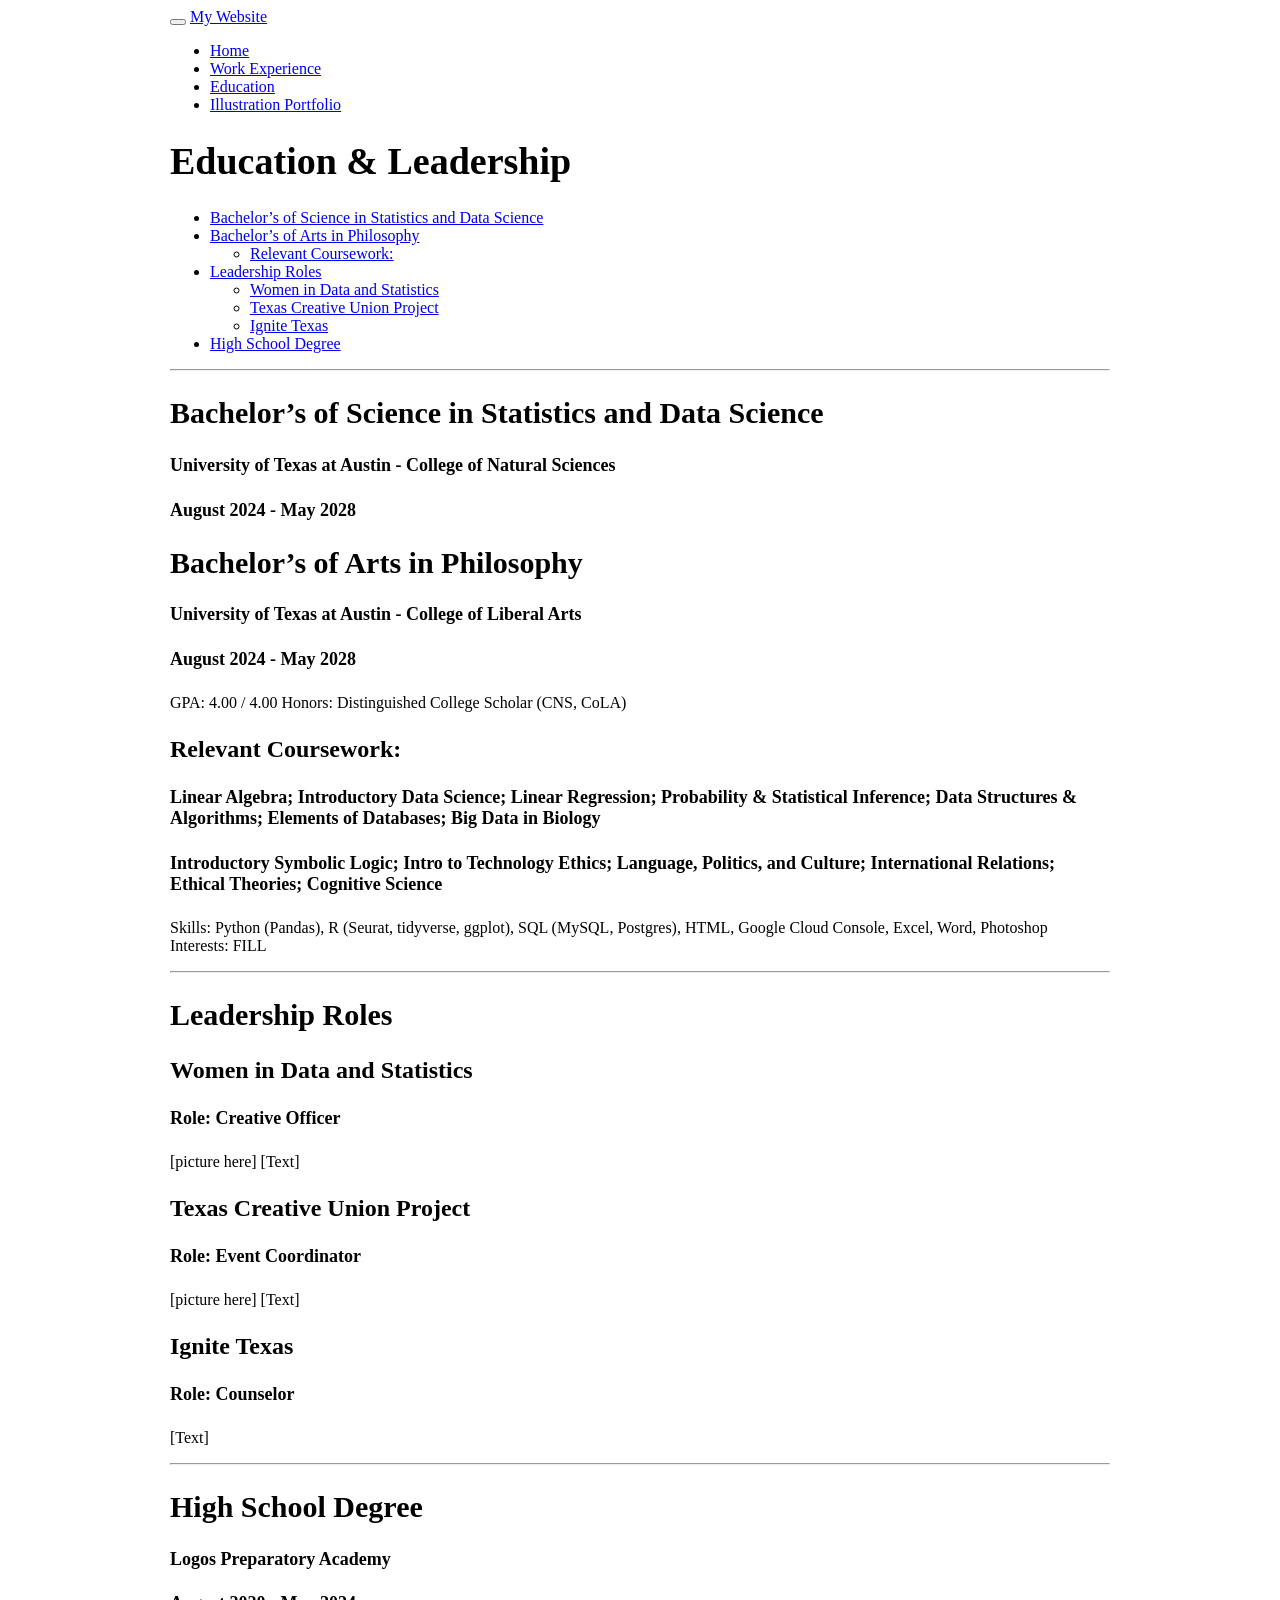
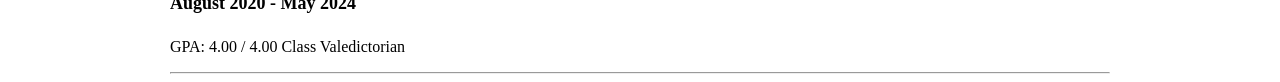
==== Education---Leadership.html @ f7913778 "Add files via upload" ====
<!DOCTYPE html>

<html>

<head>

<meta charset="utf-8" />
<meta name="generator" content="pandoc" />
<meta http-equiv="X-UA-Compatible" content="IE=EDGE" />




<title>Education &amp; Leadership</title>

<script src="site_libs/header-attrs-2.28/header-attrs.js"></script>
<script src="site_libs/jquery-3.6.0/jquery-3.6.0.min.js"></script>
<meta name="viewport" content="width=device-width, initial-scale=1" />
<link href="site_libs/bootstrap-3.3.5/css/flatly.min.css" rel="stylesheet" />
<script src="site_libs/bootstrap-3.3.5/js/bootstrap.min.js"></script>
<script src="site_libs/bootstrap-3.3.5/shim/html5shiv.min.js"></script>
<script src="site_libs/bootstrap-3.3.5/shim/respond.min.js"></script>
<style>h1 {font-size: 34px;}
       h1.title {font-size: 38px;}
       h2 {font-size: 30px;}
       h3 {font-size: 24px;}
       h4 {font-size: 18px;}
       h5 {font-size: 16px;}
       h6 {font-size: 12px;}
       code {color: inherit; background-color: rgba(0, 0, 0, 0.04);}
       pre:not([class]) { background-color: white }</style>
<script src="site_libs/navigation-1.1/tabsets.js"></script>
<link href="site_libs/highlightjs-9.12.0/default.css" rel="stylesheet" />
<script src="site_libs/highlightjs-9.12.0/highlight.js"></script>

<style type="text/css">
  code{white-space: pre-wrap;}
  span.smallcaps{font-variant: small-caps;}
  span.underline{text-decoration: underline;}
  div.column{display: inline-block; vertical-align: top; width: 50%;}
  div.hanging-indent{margin-left: 1.5em; text-indent: -1.5em;}
  ul.task-list{list-style: none;}
    </style>

<style type="text/css">code{white-space: pre;}</style>
<script type="text/javascript">
if (window.hljs) {
  hljs.configure({languages: []});
  hljs.initHighlightingOnLoad();
  if (document.readyState && document.readyState === "complete") {
    window.setTimeout(function() { hljs.initHighlighting(); }, 0);
  }
}
</script>









<style type = "text/css">
.main-container {
  max-width: 940px;
  margin-left: auto;
  margin-right: auto;
}
img {
  max-width:100%;
}
.tabbed-pane {
  padding-top: 12px;
}
.html-widget {
  margin-bottom: 20px;
}
button.code-folding-btn:focus {
  outline: none;
}
summary {
  display: list-item;
}
details > summary > p:only-child {
  display: inline;
}
pre code {
  padding: 0;
}
</style>


<style type="text/css">
.dropdown-submenu {
  position: relative;
}
.dropdown-submenu>.dropdown-menu {
  top: 0;
  left: 100%;
  margin-top: -6px;
  margin-left: -1px;
  border-radius: 0 6px 6px 6px;
}
.dropdown-submenu:hover>.dropdown-menu {
  display: block;
}
.dropdown-submenu>a:after {
  display: block;
  content: " ";
  float: right;
  width: 0;
  height: 0;
  border-color: transparent;
  border-style: solid;
  border-width: 5px 0 5px 5px;
  border-left-color: #cccccc;
  margin-top: 5px;
  margin-right: -10px;
}
.dropdown-submenu:hover>a:after {
  border-left-color: #adb5bd;
}
.dropdown-submenu.pull-left {
  float: none;
}
.dropdown-submenu.pull-left>.dropdown-menu {
  left: -100%;
  margin-left: 10px;
  border-radius: 6px 0 6px 6px;
}
</style>

<script type="text/javascript">
// manage active state of menu based on current page
$(document).ready(function () {
  // active menu anchor
  href = window.location.pathname
  href = href.substr(href.lastIndexOf('/') + 1)
  if (href === "")
    href = "index.html";
  var menuAnchor = $('a[href="' + href + '"]');

  // mark the anchor link active (and if it's in a dropdown, also mark that active)
  var dropdown = menuAnchor.closest('li.dropdown');
  if (window.bootstrap) { // Bootstrap 4+
    menuAnchor.addClass('active');
    dropdown.find('> .dropdown-toggle').addClass('active');
  } else { // Bootstrap 3
    menuAnchor.parent().addClass('active');
    dropdown.addClass('active');
  }

  // Navbar adjustments
  var navHeight = $(".navbar").first().height() + 15;
  var style = document.createElement('style');
  var pt = "padding-top: " + navHeight + "px; ";
  var mt = "margin-top: -" + navHeight + "px; ";
  var css = "";
  // offset scroll position for anchor links (for fixed navbar)
  for (var i = 1; i <= 6; i++) {
    css += ".section h" + i + "{ " + pt + mt + "}\n";
  }
  style.innerHTML = "body {" + pt + "padding-bottom: 40px; }\n" + css;
  document.head.appendChild(style);
});
</script>

<!-- tabsets -->

<style type="text/css">
.tabset-dropdown > .nav-tabs {
  display: inline-table;
  max-height: 500px;
  min-height: 44px;
  overflow-y: auto;
  border: 1px solid #ddd;
  border-radius: 4px;
}

.tabset-dropdown > .nav-tabs > li.active:before, .tabset-dropdown > .nav-tabs.nav-tabs-open:before {
  content: "\e259";
  font-family: 'Glyphicons Halflings';
  display: inline-block;
  padding: 10px;
  border-right: 1px solid #ddd;
}

.tabset-dropdown > .nav-tabs.nav-tabs-open > li.active:before {
  content: "\e258";
  font-family: 'Glyphicons Halflings';
  border: none;
}

.tabset-dropdown > .nav-tabs > li.active {
  display: block;
}

.tabset-dropdown > .nav-tabs > li > a,
.tabset-dropdown > .nav-tabs > li > a:focus,
.tabset-dropdown > .nav-tabs > li > a:hover {
  border: none;
  display: inline-block;
  border-radius: 4px;
  background-color: transparent;
}

.tabset-dropdown > .nav-tabs.nav-tabs-open > li {
  display: block;
  float: none;
}

.tabset-dropdown > .nav-tabs > li {
  display: none;
}
</style>

<!-- code folding -->




</head>

<body>


<div class="container-fluid main-container">




<div class="navbar navbar-default  navbar-fixed-top" role="navigation">
  <div class="container">
    <div class="navbar-header">
      <button type="button" class="navbar-toggle collapsed" data-toggle="collapse" data-bs-toggle="collapse" data-target="#navbar" data-bs-target="#navbar">
        <span class="icon-bar"></span>
        <span class="icon-bar"></span>
        <span class="icon-bar"></span>
      </button>
      <a class="navbar-brand" href="index.html">My Website</a>
    </div>
    <div id="navbar" class="navbar-collapse collapse">
      <ul class="nav navbar-nav">
        
      </ul>
      <ul class="nav navbar-nav navbar-right">
        <li>
  <a href="index.html">Home</a>
</li>
<li>
  <a href="Work-Experience.html">Work Experience</a>
</li>
<li>
  <a href="Education.html">Education</a>
</li>
<li>
  <a href="Portfolio.html">Illustration Portfolio</a>
</li>
      </ul>
    </div><!--/.nav-collapse -->
  </div><!--/.container -->
</div><!--/.navbar -->

<div id="header">



<h1 class="title toc-ignore">Education &amp; Leadership</h1>

</div>

<div id="TOC">
<ul>
<li><a href="#bachelors-of-science-in-statistics-and-data-science"
id="toc-bachelors-of-science-in-statistics-and-data-science">Bachelor’s
of Science in Statistics and Data Science</a></li>
<li><a href="#bachelors-of-arts-in-philosophy"
id="toc-bachelors-of-arts-in-philosophy">Bachelor’s of Arts in
Philosophy</a>
<ul>
<li><a href="#relevant-coursework" id="toc-relevant-coursework">Relevant
Coursework:</a></li>
</ul></li>
<li><a href="#leadership-roles" id="toc-leadership-roles">Leadership
Roles</a>
<ul>
<li><a href="#women-in-data-and-statistics"
id="toc-women-in-data-and-statistics">Women in Data and
Statistics</a></li>
<li><a href="#texas-creative-union-project"
id="toc-texas-creative-union-project">Texas Creative Union
Project</a></li>
<li><a href="#ignite-texas" id="toc-ignite-texas">Ignite Texas</a></li>
</ul></li>
<li><a href="#high-school-degree" id="toc-high-school-degree">High
School Degree</a></li>
</ul>
</div>

<hr />
<div id="bachelors-of-science-in-statistics-and-data-science"
class="section level2">
<h2>Bachelor’s of Science in Statistics and Data Science</h2>
<div id="university-of-texas-at-austin---college-of-natural-sciences"
class="section level4">
<h4>University of Texas at Austin - College of Natural Sciences</h4>
</div>
<div id="august-2024---may-2028" class="section level4">
<h4>August 2024 - May 2028</h4>
</div>
</div>
<div id="bachelors-of-arts-in-philosophy" class="section level2">
<h2>Bachelor’s of Arts in Philosophy</h2>
<div id="university-of-texas-at-austin---college-of-liberal-arts"
class="section level4">
<h4>University of Texas at Austin - College of Liberal Arts</h4>
</div>
<div id="august-2024---may-2028-1" class="section level4">
<h4>August 2024 - May 2028</h4>
<p>GPA: 4.00 / 4.00 Honors: Distinguished College Scholar (CNS,
CoLA)</p>
</div>
<div id="relevant-coursework" class="section level3">
<h3>Relevant Coursework:</h3>
<div
id="linear-algebra-introductory-data-science-linear-regression-probability-statistical-inference-data-structures-algorithms-elements-of-databases-big-data-in-biology"
class="section level4">
<h4>Linear Algebra; Introductory Data Science; Linear Regression;
Probability &amp; Statistical Inference; Data Structures &amp;
Algorithms; Elements of Databases; Big Data in Biology</h4>
</div>
<div
id="introductory-symbolic-logic-intro-to-technology-ethics-language-politics-and-culture-international-relations-ethical-theories-cognitive-science"
class="section level4">
<h4>Introductory Symbolic Logic; Intro to Technology Ethics; Language,
Politics, and Culture; International Relations; Ethical Theories;
Cognitive Science</h4>
<p>Skills: Python (Pandas), R (Seurat, tidyverse, ggplot), SQL (MySQL,
Postgres), HTML, Google Cloud Console, Excel, Word, Photoshop Interests:
FILL</p>
<hr />
</div>
</div>
</div>
<div id="leadership-roles" class="section level2">
<h2>Leadership Roles</h2>
<div id="women-in-data-and-statistics" class="section level3">
<h3>Women in Data and Statistics</h3>
<div id="role-creative-officer" class="section level4">
<h4>Role: Creative Officer</h4>
<p>[picture here] [Text]</p>
</div>
</div>
<div id="texas-creative-union-project" class="section level3">
<h3>Texas Creative Union Project</h3>
<div id="role-event-coordinator" class="section level4">
<h4>Role: Event Coordinator</h4>
<p>[picture here] [Text]</p>
</div>
</div>
<div id="ignite-texas" class="section level3">
<h3>Ignite Texas</h3>
<div id="role-counselor" class="section level4">
<h4>Role: Counselor</h4>
<p>[Text]</p>
<hr />
</div>
</div>
</div>
<div id="high-school-degree" class="section level2">
<h2>High School Degree</h2>
<div id="logos-preparatory-academy" class="section level4">
<h4>Logos Preparatory Academy</h4>
</div>
<div id="august-2020---may-2024" class="section level4">
<h4>August 2020 - May 2024</h4>
<p>GPA: 4.00 / 4.00 Class Valedictorian</p>
<hr />
</div>
</div>




</div>

<script>

// add bootstrap table styles to pandoc tables
function bootstrapStylePandocTables() {
  $('tr.odd').parent('tbody').parent('table').addClass('table table-condensed');
}
$(document).ready(function () {
  bootstrapStylePandocTables();
});


</script>

<!-- tabsets -->

<script>
$(document).ready(function () {
  window.buildTabsets("TOC");
});

$(document).ready(function () {
  $('.tabset-dropdown > .nav-tabs > li').click(function () {
    $(this).parent().toggleClass('nav-tabs-open');
  });
});
</script>

<!-- code folding -->


<!-- dynamically load mathjax for compatibility with self-contained -->
<script>
  (function () {
    var script = document.createElement("script");
    script.type = "text/javascript";
    script.src  = "https://mathjax.rstudio.com/latest/MathJax.js?config=TeX-AMS-MML_HTMLorMML";
    document.getElementsByTagName("head")[0].appendChild(script);
  })();
</script>

</body>
</html>
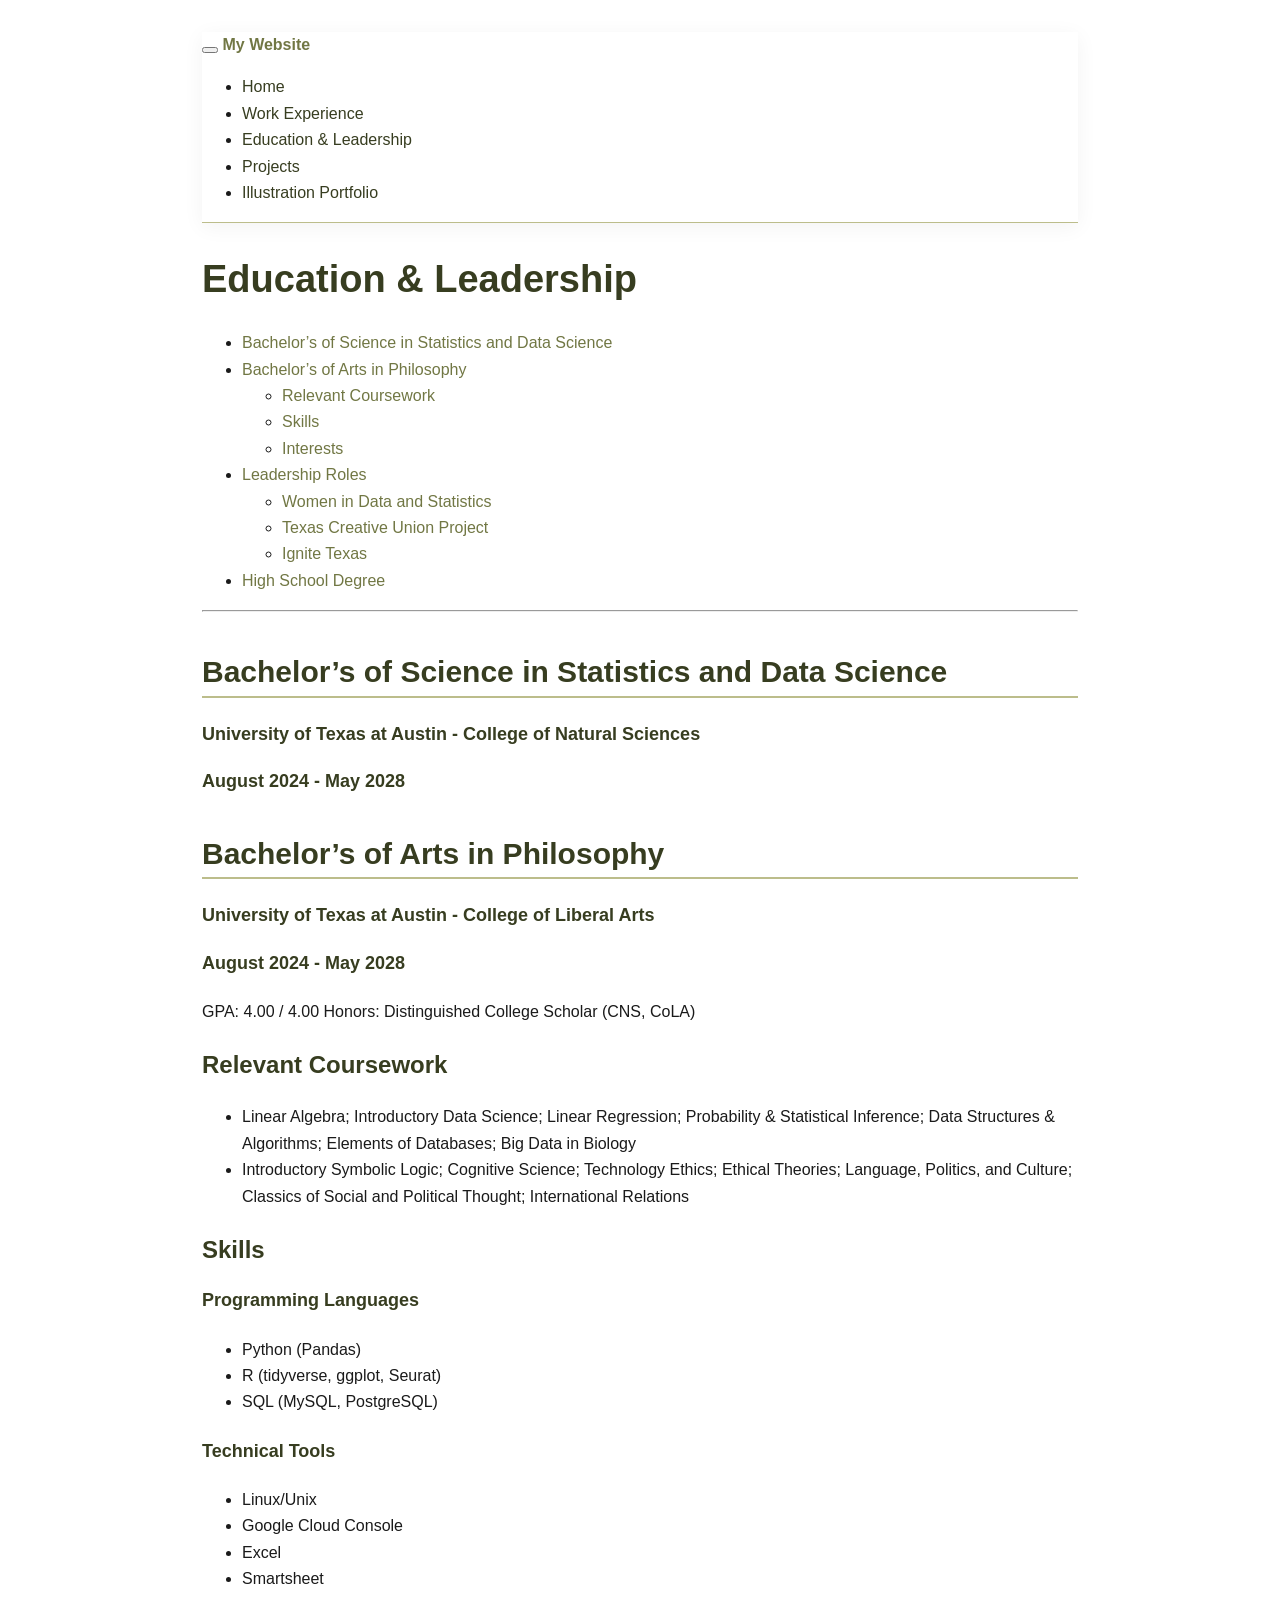
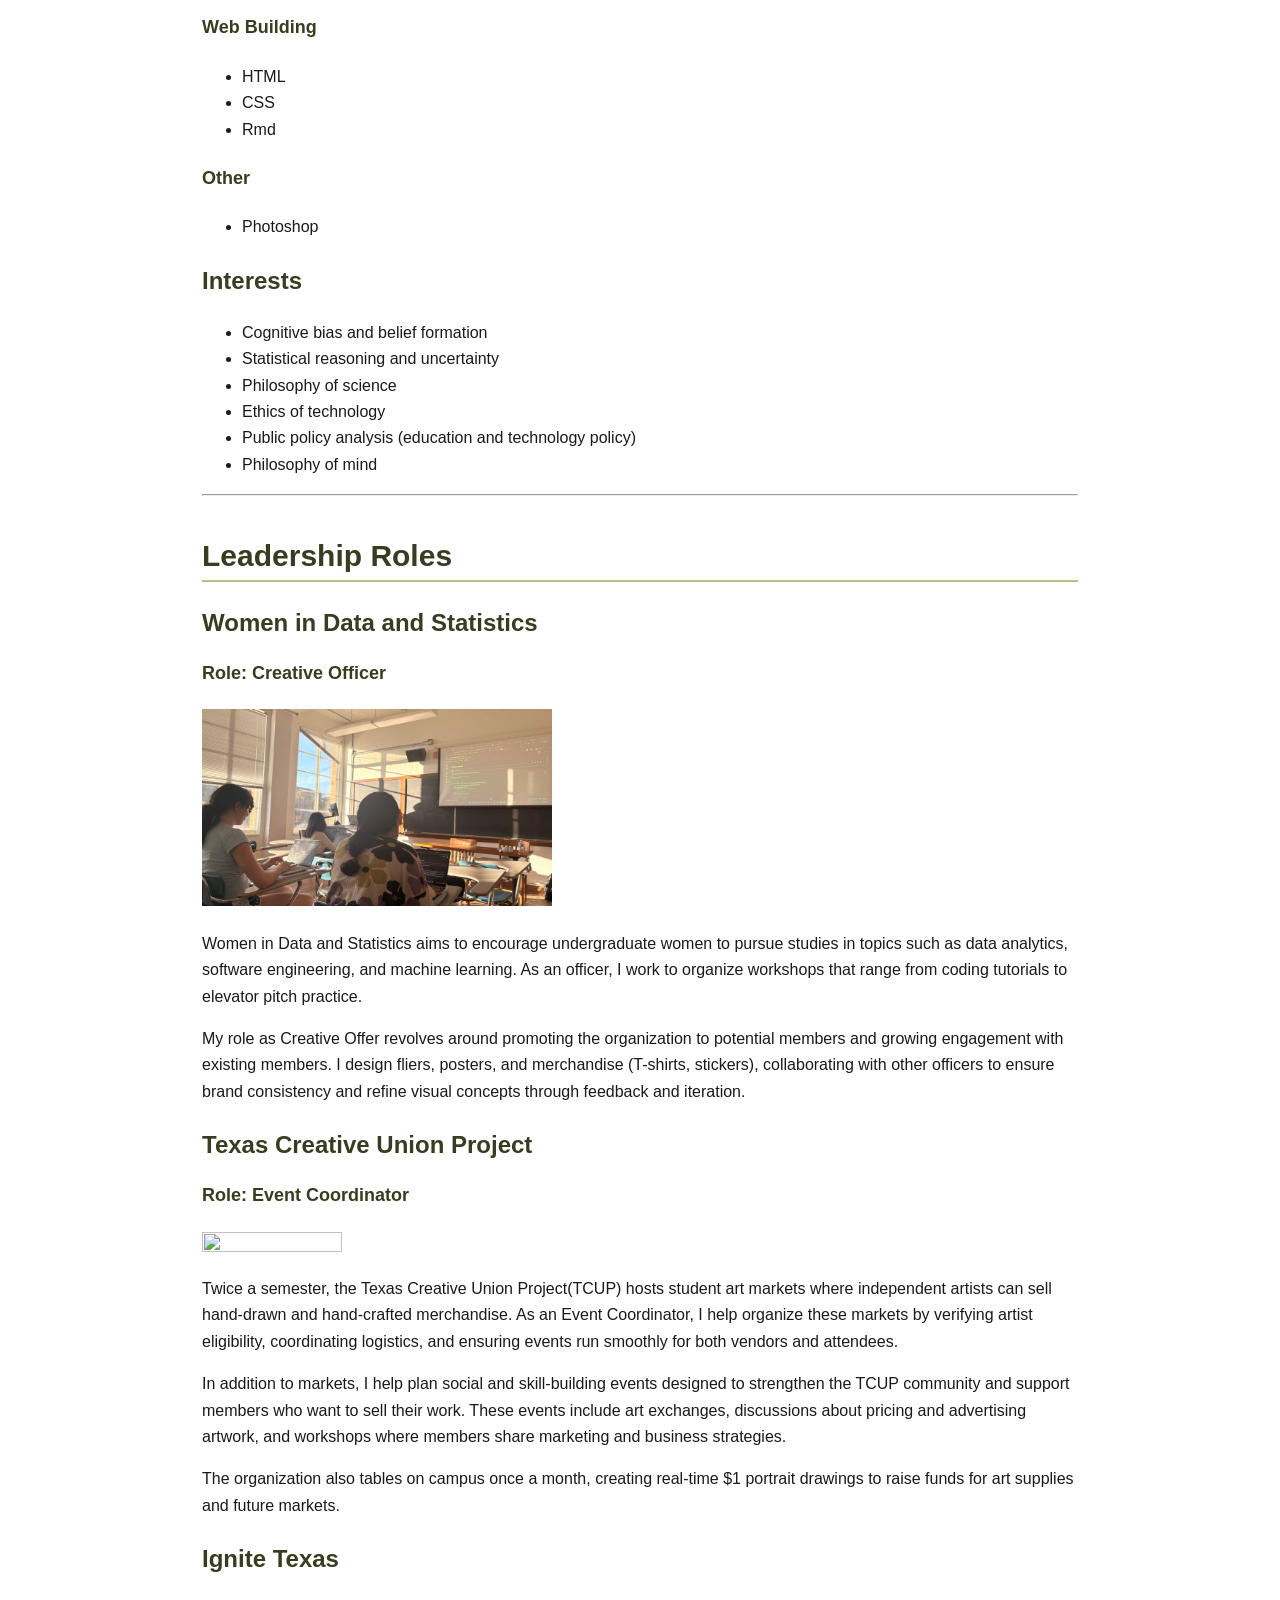
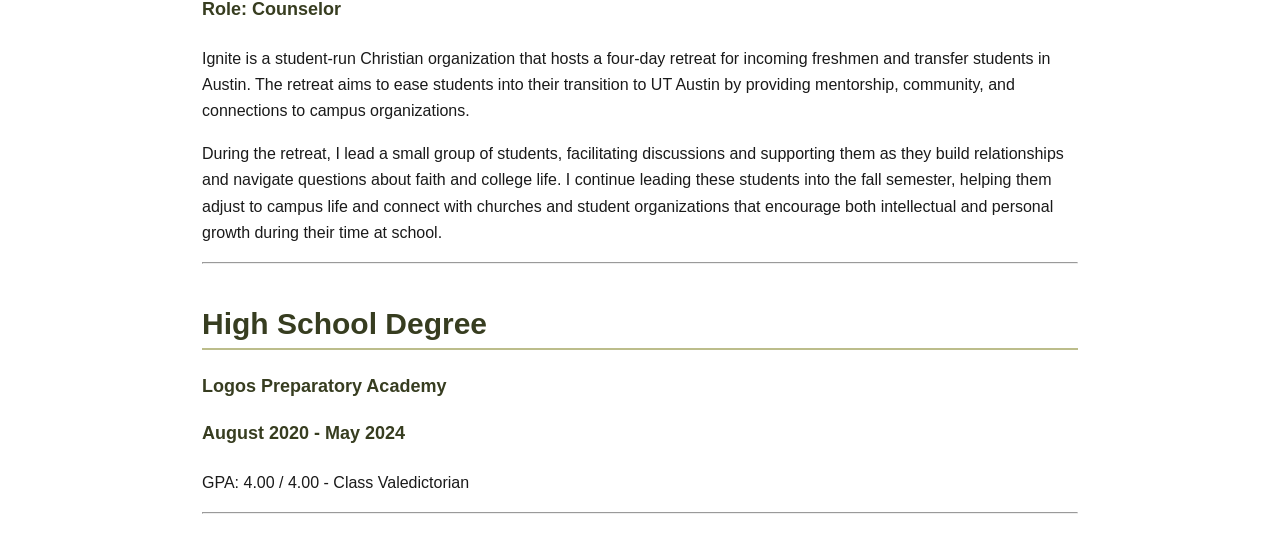
==== commit 7ddba835: "Add files via upload" ====
--- a/Education---Leadership.html
+++ b/Education---Leadership.html
@@ -58,6 +58,7 @@
 
 
 
+<link rel="stylesheet" href="style.css" type="text/css" />
 
 
 
@@ -252,10 +253,13 @@
   <a href="Work-Experience.html">Work Experience</a>
 </li>
 <li>
-  <a href="Education.html">Education</a>
+  <a href="Education---Leadership.html">Education &amp; Leadership</a>
 </li>
 <li>
-  <a href="Portfolio.html">Illustration Portfolio</a>
+  <a href="Projects.html">Projects</a>
+</li>
+<li>
+  <a href="Illustration-Portfolio.html">Illustration Portfolio</a>
 </li>
       </ul>
     </div><!--/.nav-collapse -->
@@ -280,7 +284,9 @@
 Philosophy</a>
 <ul>
 <li><a href="#relevant-coursework" id="toc-relevant-coursework">Relevant
-Coursework:</a></li>
+Coursework</a></li>
+<li><a href="#skills" id="toc-skills">Skills</a></li>
+<li><a href="#interests" id="toc-interests">Interests</a></li>
 </ul></li>
 <li><a href="#leadership-roles" id="toc-leadership-roles">Leadership
 Roles</a>
@@ -322,25 +328,61 @@
 CoLA)</p>
 </div>
 <div id="relevant-coursework" class="section level3">
-<h3>Relevant Coursework:</h3>
-<div
-id="linear-algebra-introductory-data-science-linear-regression-probability-statistical-inference-data-structures-algorithms-elements-of-databases-big-data-in-biology"
-class="section level4">
-<h4>Linear Algebra; Introductory Data Science; Linear Regression;
+<h3>Relevant Coursework</h3>
+<ul>
+<li>Linear Algebra; Introductory Data Science; Linear Regression;
 Probability &amp; Statistical Inference; Data Structures &amp;
-Algorithms; Elements of Databases; Big Data in Biology</h4>
-</div>
-<div
-id="introductory-symbolic-logic-intro-to-technology-ethics-language-politics-and-culture-international-relations-ethical-theories-cognitive-science"
-class="section level4">
-<h4>Introductory Symbolic Logic; Intro to Technology Ethics; Language,
-Politics, and Culture; International Relations; Ethical Theories;
-Cognitive Science</h4>
-<p>Skills: Python (Pandas), R (Seurat, tidyverse, ggplot), SQL (MySQL,
-Postgres), HTML, Google Cloud Console, Excel, Word, Photoshop Interests:
-FILL</p>
+Algorithms; Elements of Databases; Big Data in Biology</li>
+<li>Introductory Symbolic Logic; Cognitive Science; Technology Ethics;
+Ethical Theories; Language, Politics, and Culture; Classics of Social
+and Political Thought; International Relations</li>
+</ul>
+</div>
+<div id="skills" class="section level3">
+<h3>Skills</h3>
+<div id="programming-languages" class="section level4">
+<h4>Programming Languages</h4>
+<ul>
+<li>Python (Pandas)</li>
+<li>R (tidyverse, ggplot, Seurat)</li>
+<li>SQL (MySQL, PostgreSQL)</li>
+</ul>
+</div>
+<div id="technical-tools" class="section level4">
+<h4>Technical Tools</h4>
+<ul>
+<li>Linux/Unix</li>
+<li>Google Cloud Console</li>
+<li>Excel</li>
+<li>Smartsheet</li>
+</ul>
+</div>
+<div id="web-building" class="section level4">
+<h4>Web Building</h4>
+<ul>
+<li>HTML</li>
+<li>CSS</li>
+<li>Rmd</li>
+</ul>
+</div>
+<div id="other" class="section level4">
+<h4>Other</h4>
+<ul>
+<li>Photoshop</li>
+</ul>
+</div>
+</div>
+<div id="interests" class="section level3">
+<h3>Interests</h3>
+<ul>
+<li>Cognitive bias and belief formation</li>
+<li>Statistical reasoning and uncertainty</li>
+<li>Philosophy of science</li>
+<li>Ethics of technology</li>
+<li>Public policy analysis (education and technology policy)</li>
+<li>Philosophy of mind</li>
+</ul>
 <hr />
-</div>
 </div>
 </div>
 <div id="leadership-roles" class="section level2">
@@ -349,21 +391,55 @@
 <h3>Women in Data and Statistics</h3>
 <div id="role-creative-officer" class="section level4">
 <h4>Role: Creative Officer</h4>
-<p>[picture here] [Text]</p>
+<p><img src="wids.jpg" id="id" class="class"
+style="width:40.0%;height:40.0%" /></p>
+<p>Women in Data and Statistics aims to encourage undergraduate women to
+pursue studies in topics such as data analytics, software engineering,
+and machine learning. As an officer, I work to organize workshops that
+range from coding tutorials to elevator pitch practice.</p>
+<p>My role as Creative Offer revolves around promoting the organization
+to potential members and growing engagement with existing members. I
+design fliers, posters, and merchandise (T-shirts, stickers),
+collaborating with other officers to ensure brand consistency and refine
+visual concepts through feedback and iteration.</p>
 </div>
 </div>
 <div id="texas-creative-union-project" class="section level3">
 <h3>Texas Creative Union Project</h3>
 <div id="role-event-coordinator" class="section level4">
 <h4>Role: Event Coordinator</h4>
-<p>[picture here] [Text]</p>
+<p><img src="tcup.jpg" id="id" class="class"
+style="width:40.0%;height:40.0%" /></p>
+<p>Twice a semester, the Texas Creative Union Project(TCUP) hosts
+student art markets where independent artists can sell hand-drawn and
+hand-crafted merchandise. As an Event Coordinator, I help organize these
+markets by verifying artist eligibility, coordinating logistics, and
+ensuring events run smoothly for both vendors and attendees.</p>
+<p>In addition to markets, I help plan social and skill-building events
+designed to strengthen the TCUP community and support members who want
+to sell their work. These events include art exchanges, discussions
+about pricing and advertising artwork, and workshops where members share
+marketing and business strategies.</p>
+<p>The organization also tables on campus once a month, creating
+real-time $1 portrait drawings to raise funds for art supplies and
+future markets.</p>
 </div>
 </div>
 <div id="ignite-texas" class="section level3">
 <h3>Ignite Texas</h3>
 <div id="role-counselor" class="section level4">
 <h4>Role: Counselor</h4>
-<p>[Text]</p>
+<p>Ignite is a student-run Christian organization that hosts a four-day
+retreat for incoming freshmen and transfer students in Austin. The
+retreat aims to ease students into their transition to UT Austin by
+providing mentorship, community, and connections to campus
+organizations.</p>
+<p>During the retreat, I lead a small group of students, facilitating
+discussions and supporting them as they build relationships and navigate
+questions about faith and college life. I continue leading these
+students into the fall semester, helping them adjust to campus life and
+connect with churches and student organizations that encourage both
+intellectual and personal growth during their time at school.</p>
 <hr />
 </div>
 </div>
@@ -375,7 +451,7 @@
 </div>
 <div id="august-2020---may-2024" class="section level4">
 <h4>August 2020 - May 2024</h4>
-<p>GPA: 4.00 / 4.00 Class Valedictorian</p>
+<p>GPA: 4.00 / 4.00 - Class Valedictorian</p>
 <hr />
 </div>
 </div>
--- a/style.css
+++ b/style.css
@@ -0,0 +1,359 @@
+/* style document
+
+global variables accessible everywhere in the stylesheet */
+:root {
+
+  /* white bg */
+  --color-bg: #ffffff;
+
+  /* code blocks + tables */
+  --color-bg-alt: #eff1ed;
+
+  /* links, highlights */
+  --color-primary: #717744;
+
+  /* headings */
+  --color-secondary: #373d20;
+
+  /* body text color */
+  --color-text: #1a1a1a;
+
+  --color-muted: #766153;
+
+  /* dividers */
+  --color-border: #bcbd8b;
+
+  /* Default font stack for the website (system fonts load fastest) */
+  --font-main: -apple-system, BlinkMacSystemFont, "Segoe UI",
+               Roboto, Oxygen, Ubuntu, Cantarell, sans-serif;
+
+  /* Font stack used for code blocks */
+  --font-mono: "Fira Code", "JetBrains Mono", monospace;
+
+  /* keep text readable on large screens */
+  --max-width: 1100px;
+
+  --radius: 8px;
+
+  --shadow-soft: 0 4px 20px rgba(0,0,0,0.05);
+}
+
+*,
+*::before,
+*::after {
+  box-sizing: border-box;
+}
+
+/* body styling */
+body {
+
+  /* Apply the main font */
+  font-family: var(--font-main);
+
+  /* Default text color */
+  color: var(--color-text);
+
+  /* Page background color */
+  background: var(--color-bg);
+
+  /* Remove default browser margin */
+  margin: 0;
+
+  /* Line spacing for readability */
+  line-height: 1.65;
+}
+
+
+/* centered content */
+
+/* 
+Main container that holds page content.
+Used to keep content centered and prevent it stretching too wide.
+*/
+.main-container {
+
+  /* Maximum width for readability */
+  max-width: var(--max-width);
+
+  /* Centers the container horizontally */
+  margin: auto;
+
+  /* Adds spacing inside the container */
+  padding: 2rem;
+}
+
+
+/* =========================================
+   3. TYPOGRAPHY
+   ========================================= */
+
+/* Styles for headings */
+h1, h2, h3, h4 {
+
+  /* Heading color */
+  color: var(--color-secondary);
+
+  /* Slightly tighter line spacing than body text */
+  line-height: 1.3;
+}
+
+/* Main page titles */
+h1 {
+
+  /* Large font size */
+  font-size: 2.4rem;
+
+  /* Space above heading */
+  margin-top: 2rem;
+}
+
+/* Section headers */
+h2 {
+
+  /* Space above the section */
+  margin-top: 2.5rem;
+
+  /* Decorative line below section titles */
+  border-bottom: 2px solid var(--color-border);
+
+  /* Space between text and the border */
+  padding-bottom: .3rem;
+}
+
+/* Paragraph spacing */
+p {
+
+  /* Adds vertical space between paragraphs */
+  margin: 1rem 0;
+}
+
+/* Default link style */
+a {
+
+  /* Link color */
+  color: var(--color-primary);
+
+  /* Remove default underline */
+  text-decoration: none;
+}
+
+/* Hover effect for links */
+a:hover {
+
+  /* Underline appears when user hovers */
+  text-decoration: underline;
+}
+
+
+/* =========================================
+   4. NAVBAR
+   ========================================= */
+
+/* Navigation bar container */
+.navbar {
+
+  /* Thin border under the navbar */
+  border-bottom: 1px solid var(--color-border);
+
+  /* White background */
+  background: white;
+
+  /* Subtle shadow to separate navbar from page */
+  box-shadow: var(--shadow-soft);
+}
+
+/* Website title/logo in navbar */
+.navbar-brand {
+
+  /* Slightly bold text */
+  font-weight: 600;
+}
+
+/* Navbar links */
+.navbar-nav > li > a {
+
+  /* Text color override */
+  color: var(--color-secondary) !important;
+
+  /* Medium weight text */
+  font-weight: 500;
+}
+
+/* Navbar link hover state */
+.navbar-nav > li > a:hover {
+
+  /* Highlight link with primary color */
+  color: var(--color-primary) !important;
+}
+
+
+/* =========================================
+   5. CODE BLOCKS
+   ========================================= */
+
+/* Applies to both inline code and code blocks */
+pre, code {
+
+  /* Use monospace font for code */
+  font-family: var(--font-mono);
+}
+
+/* Multi-line code blocks */
+pre {
+
+  /* Dark background for better contrast */
+  background: #0f172a;
+
+  /* Light text color */
+  color: #e2e8f0;
+
+  /* Padding around code */
+  padding: 1rem;
+
+  /* Rounded corners */
+  border-radius: var(--radius);
+
+  /* Allow horizontal scrolling if code is long */
+  overflow-x: auto;
+}
+
+/* Inline code (inside paragraphs) */
+code {
+
+  /* Light background highlight */
+  background: var(--color-bg-alt);
+
+  /* Small padding around code */
+  padding: 0.2rem 0.35rem;
+
+  /* Slight rounding */
+  border-radius: 4px;
+}
+
+
+/* =========================================
+   6. TABLES
+   ========================================= */
+
+/* Table container styling */
+table {
+
+  /* Full width table */
+  width: 100%;
+
+  /* Merge cell borders together */
+  border-collapse: collapse;
+
+  /* Space above/below table */
+  margin: 1.5rem 0;
+}
+
+/* Table cells */
+th, td {
+
+  /* Border around each cell */
+  border: 1px solid var(--color-border);
+
+  /* Cell padding */
+  padding: 0.6rem;
+}
+
+/* Header row styling */
+th {
+
+  /* Light background for header */
+  background: var(--color-bg-alt);
+
+  /* Left-align header text */
+  text-align: left;
+}
+
+
+/* =========================================
+   7. CARDS / PANELS
+   ========================================= */
+
+/* Reusable container component */
+.card {
+
+  /* White background */
+  background: white;
+
+  /* Rounded corners */
+  border-radius: var(--radius);
+
+  /* Soft shadow to lift card visually */
+  box-shadow: var(--shadow-soft);
+
+  /* Internal spacing */
+  padding: 1.5rem;
+
+  /* Vertical spacing between cards */
+  margin: 1.5rem 0;
+}
+
+
+/* =========================================
+   8. FOOTER
+   ========================================= */
+
+/* Footer section */
+footer {
+
+  /* Large spacing above footer */
+  margin-top: 4rem;
+
+  /* Padding inside footer */
+  padding: 2rem 0;
+
+  /* Top divider line */
+  border-top: 1px solid var(--color-border);
+
+  /* Muted text color */
+  color: var(--color-muted);
+
+  /* Smaller text */
+  font-size: 0.9rem;
+
+  /* Center footer content */
+  text-align: center;
+}
+
+
+/* =========================================
+   9. RESPONSIVE DESIGN
+   ========================================= */
+
+/* Styles applied when screen width is 900px or smaller */
+@media (max-width: 900px) {
+
+  .main-container {
+
+    /* Reduce padding on medium screens */
+    padding: 1.5rem;
+  }
+
+  h1 {
+
+    /* Slightly smaller headings on smaller screens */
+    font-size: 2rem;
+  }
+
+}
+
+/* Styles applied when screen width is 600px or smaller */
+@media (max-width: 600px) {
+
+  .main-container {
+
+    /* Even smaller padding for mobile */
+    padding: 1rem;
+  }
+
+  h1 {
+
+    /* Reduce heading size further for phones */
+    font-size: 1.8rem;
+  }
+
+}
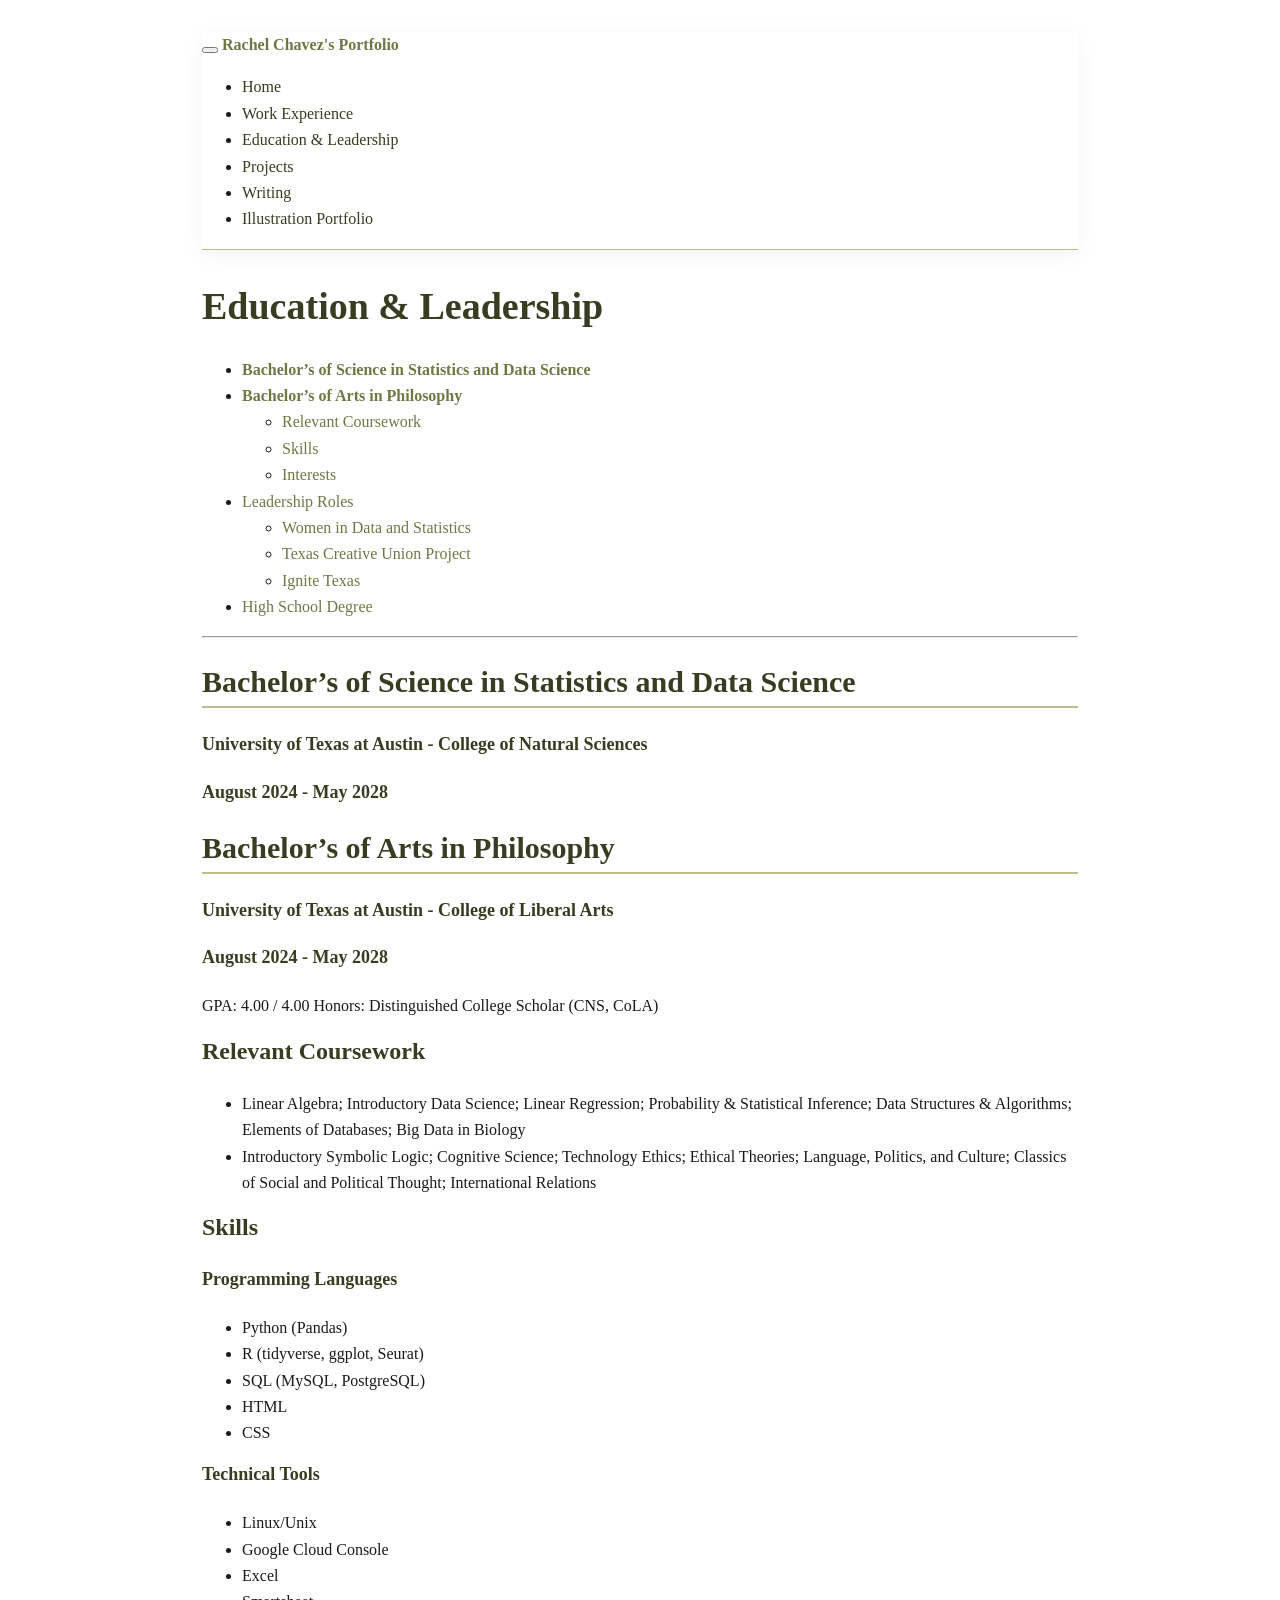
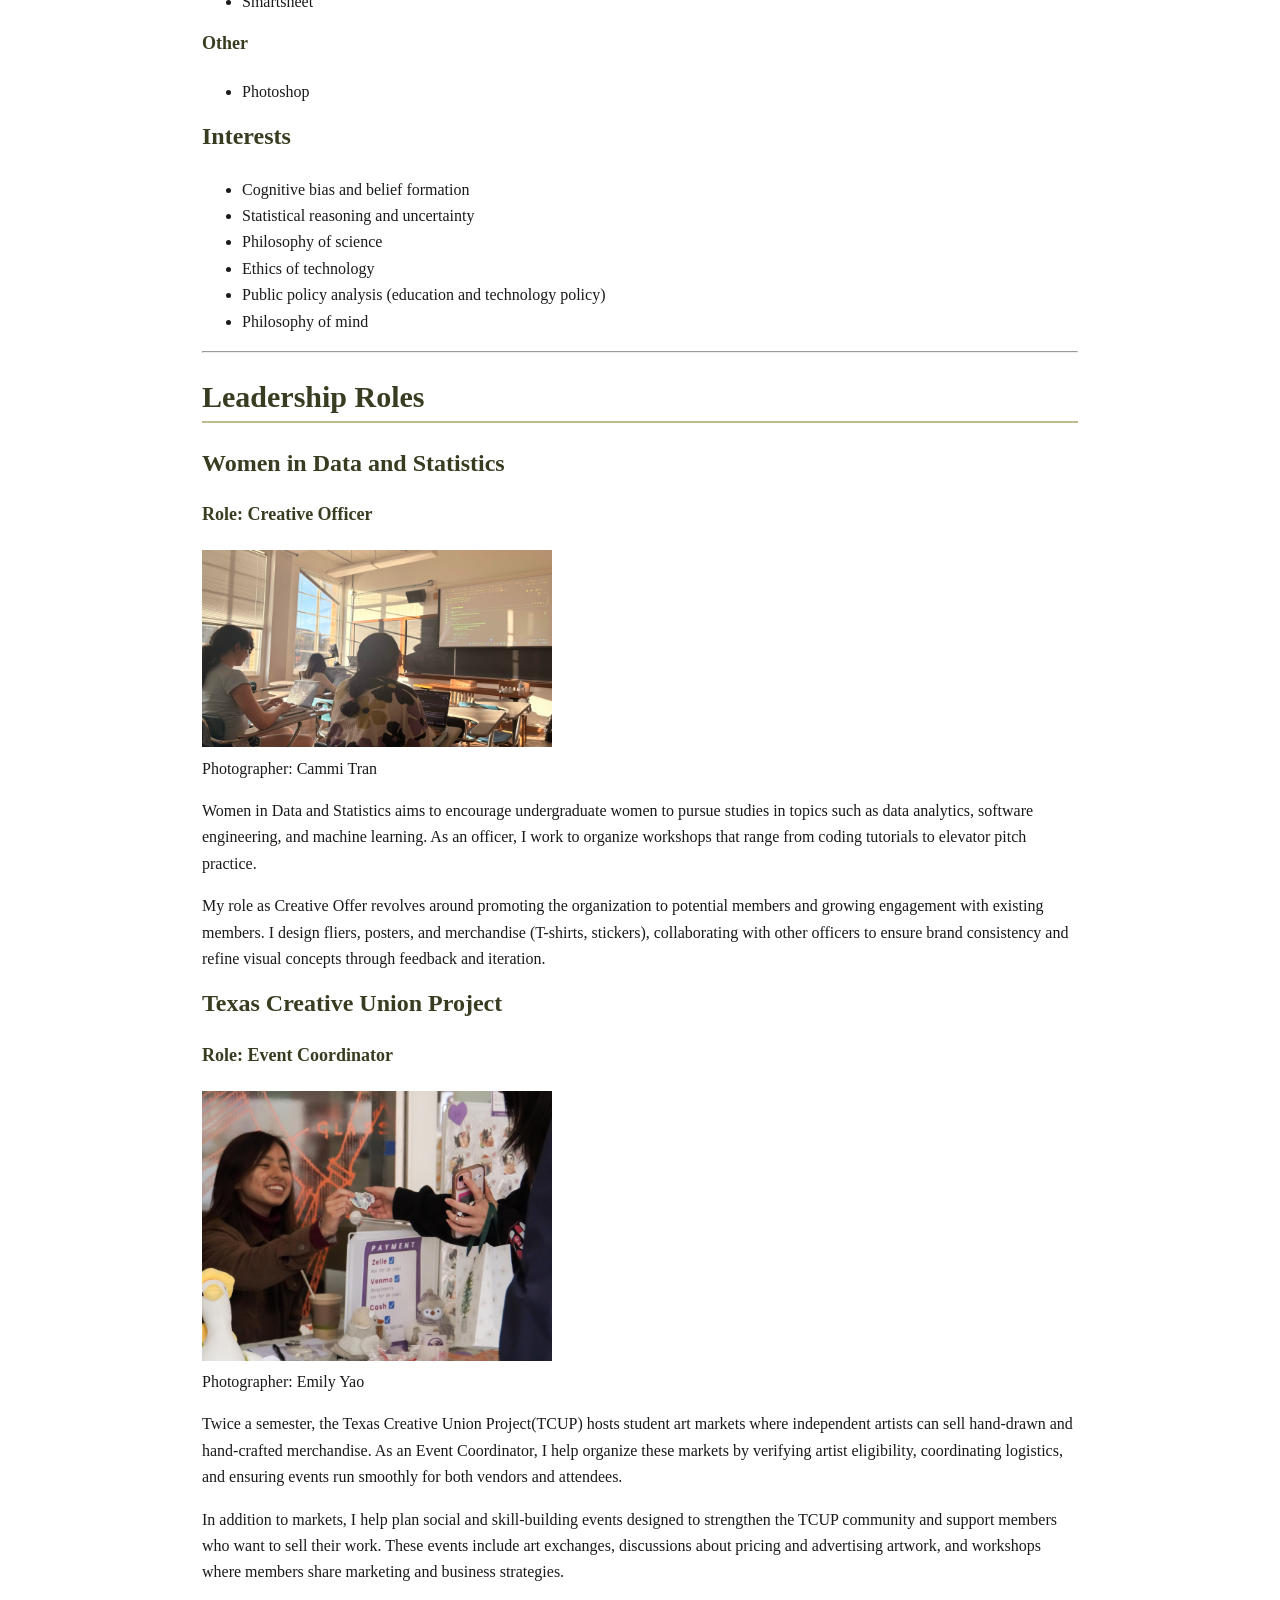
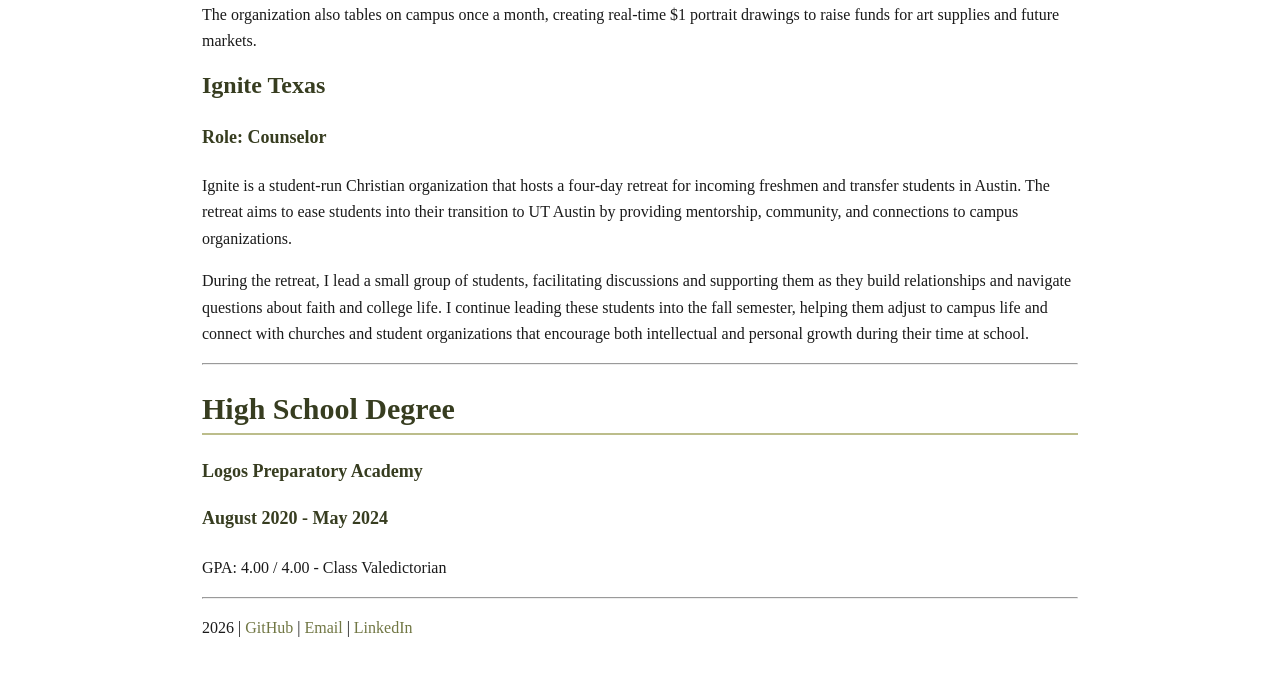
==== commit e0014812: "Add files via upload" ====
--- a/Education---Leadership.html
+++ b/Education---Leadership.html
@@ -239,7 +239,7 @@
         <span class="icon-bar"></span>
         <span class="icon-bar"></span>
       </button>
-      <a class="navbar-brand" href="index.html">My Website</a>
+      <a class="navbar-brand" href="index.html">Rachel Chavez's Portfolio</a>
     </div>
     <div id="navbar" class="navbar-collapse collapse">
       <ul class="nav navbar-nav">
@@ -259,6 +259,9 @@
   <a href="Projects.html">Projects</a>
 </li>
 <li>
+  <a href="Writing.html">Writing</a>
+</li>
+<li>
   <a href="Illustration-Portfolio.html">Illustration Portfolio</a>
 </li>
       </ul>
@@ -277,11 +280,11 @@
 <div id="TOC">
 <ul>
 <li><a href="#bachelors-of-science-in-statistics-and-data-science"
-id="toc-bachelors-of-science-in-statistics-and-data-science">Bachelor’s
-of Science in Statistics and Data Science</a></li>
+id="toc-bachelors-of-science-in-statistics-and-data-science"><strong>Bachelor’s
+of Science in Statistics and Data Science</strong></a></li>
 <li><a href="#bachelors-of-arts-in-philosophy"
-id="toc-bachelors-of-arts-in-philosophy">Bachelor’s of Arts in
-Philosophy</a>
+id="toc-bachelors-of-arts-in-philosophy"><strong>Bachelor’s of Arts in
+Philosophy</strong></a>
 <ul>
 <li><a href="#relevant-coursework" id="toc-relevant-coursework">Relevant
 Coursework</a></li>
@@ -307,7 +310,8 @@
 <hr />
 <div id="bachelors-of-science-in-statistics-and-data-science"
 class="section level2">
-<h2>Bachelor’s of Science in Statistics and Data Science</h2>
+<h2><strong>Bachelor’s of Science in Statistics and Data
+Science</strong></h2>
 <div id="university-of-texas-at-austin---college-of-natural-sciences"
 class="section level4">
 <h4>University of Texas at Austin - College of Natural Sciences</h4>
@@ -317,7 +321,7 @@
 </div>
 </div>
 <div id="bachelors-of-arts-in-philosophy" class="section level2">
-<h2>Bachelor’s of Arts in Philosophy</h2>
+<h2><strong>Bachelor’s of Arts in Philosophy</strong></h2>
 <div id="university-of-texas-at-austin---college-of-liberal-arts"
 class="section level4">
 <h4>University of Texas at Austin - College of Liberal Arts</h4>
@@ -346,6 +350,8 @@
 <li>Python (Pandas)</li>
 <li>R (tidyverse, ggplot, Seurat)</li>
 <li>SQL (MySQL, PostgreSQL)</li>
+<li>HTML</li>
+<li>CSS</li>
 </ul>
 </div>
 <div id="technical-tools" class="section level4">
@@ -355,14 +361,6 @@
 <li>Google Cloud Console</li>
 <li>Excel</li>
 <li>Smartsheet</li>
-</ul>
-</div>
-<div id="web-building" class="section level4">
-<h4>Web Building</h4>
-<ul>
-<li>HTML</li>
-<li>CSS</li>
-<li>Rmd</li>
 </ul>
 </div>
 <div id="other" class="section level4">
@@ -391,8 +389,11 @@
 <h3>Women in Data and Statistics</h3>
 <div id="role-creative-officer" class="section level4">
 <h4>Role: Creative Officer</h4>
-<p><img src="wids.jpg" id="id" class="class"
-style="width:40.0%;height:40.0%" /></p>
+<div class="float" id="id">
+<img src="wids.jpg" class="class" style="width:40.0%;height:40.0%"
+alt="Photographer: Cammi Tran" />
+<div class="figcaption">Photographer: Cammi Tran</div>
+</div>
 <p>Women in Data and Statistics aims to encourage undergraduate women to
 pursue studies in topics such as data analytics, software engineering,
 and machine learning. As an officer, I work to organize workshops that
@@ -408,8 +409,11 @@
 <h3>Texas Creative Union Project</h3>
 <div id="role-event-coordinator" class="section level4">
 <h4>Role: Event Coordinator</h4>
-<p><img src="tcup.jpg" id="id" class="class"
-style="width:40.0%;height:40.0%" /></p>
+<div class="float" id="id">
+<img src="tcup.jpg" class="class" style="width:40.0%;height:40.0%"
+alt="Photographer: Emily Yao" />
+<div class="figcaption">Photographer: Emily Yao</div>
+</div>
 <p>Twice a semester, the Texas Creative Union Project(TCUP) hosts
 student art markets where independent artists can sell hand-drawn and
 hand-crafted merchandise. As an Event Coordinator, I help organize these
@@ -456,6 +460,11 @@
 </div>
 </div>
 
+<p>2026 | 
+<a href="https://github.com/ray-chav">GitHub</a> | 
+<a href="mailto:rcchavez@utexas.edu">Email</a> | 
+<a href="https://www.linkedin.com/in/rachel-chavez-03063a3b6/">LinkedIn</a>
+</p>
 
 
 
--- a/style.css
+++ b/style.css
@@ -3,34 +3,31 @@
 global variables accessible everywhere in the stylesheet */
 :root {
 
-  /* white bg */
+  /*white bg */
   --color-bg: #ffffff;
 
-  /* code blocks + tables */
+  /*code blocks + tables */
   --color-bg-alt: #eff1ed;
 
-  /* links, highlights */
+  /*links, highlights */
   --color-primary: #717744;
 
-  /* headings */
+  /*headings */
   --color-secondary: #373d20;
 
-  /* body text color */
+  /*body text color */
   --color-text: #1a1a1a;
 
   --color-muted: #766153;
 
-  /* dividers */
+  /*dividers */
   --color-border: #bcbd8b;
 
-  /* Default font stack for the website (system fonts load fastest) */
-  --font-main: -apple-system, BlinkMacSystemFont, "Segoe UI",
-               Roboto, Oxygen, Ubuntu, Cantarell, sans-serif;
-
-  /* Font stack used for code blocks */
+  --font-main: Georgia, Cambria, "Times New Roman", Times, serif;
+
+  /*code block if necessary?*/
   --font-mono: "Fira Code", "JetBrains Mono", monospace;
 
-  /* keep text readable on large screens */
   --max-width: 1100px;
 
   --radius: 8px;
@@ -44,66 +41,42 @@
   box-sizing: border-box;
 }
 
-/* body styling */
 body {
 
-  /* Apply the main font */
   font-family: var(--font-main);
-
-  /* Default text color */
   color: var(--color-text);
-
-  /* Page background color */
   background: var(--color-bg);
-
-  /* Remove default browser margin */
   margin: 0;
-
-  /* Line spacing for readability */
   line-height: 1.65;
-}
-
-
-/* centered content */
-
-/* 
-Main container that holds page content.
-Used to keep content centered and prevent it stretching too wide.
-*/
+  
+}
+
+
+/* center content */
 .main-container {
 
-  /* Maximum width for readability */
   max-width: var(--max-width);
 
-  /* Centers the container horizontally */
   margin: auto;
-
-  /* Adds spacing inside the container */
   padding: 2rem;
 }
 
 
-/* =========================================
-   3. TYPOGRAPHY
-   ========================================= */
-
-/* Styles for headings */
+/* heading styling*/
 h1, h2, h3, h4 {
 
-  /* Heading color */
+  /* all headings wshould be the same color */
   color: var(--color-secondary);
-
-  /* Slightly tighter line spacing than body text */
+  /* tightened heading spacing */
   line-height: 1.3;
 }
 
-/* Main page titles */
+/*primary heading*/
 h1 {
 
-  /* Large font size */
+  /* large font size */
   font-size: 2.4rem;
-
-  /* Space above heading */
+  /* space above heading */
   margin-top: 2rem;
 }
 
@@ -111,248 +84,152 @@
 h2 {
 
   /* Space above the section */
-  margin-top: 2.5rem;
-
-  /* Decorative line below section titles */
+  margin-top: 1.5rem;
+  /* add border around secnodary headers,
+  mind spacing*/
   border-bottom: 2px solid var(--color-border);
-
-  /* Space between text and the border */
   padding-bottom: .3rem;
 }
 
-/* Paragraph spacing */
+h3 {
+  margin-top: 1rem;
+}
+
+/* spacing for h4 headings is annoying...*/
+h4 {
+
+  /* default font size is fine */
+  margin-top: 0.5rem;
+}
+
+
+/*paragraph*/
 p {
-
-  /* Adds vertical space between paragraphs */
+  /* top left*/
   margin: 1rem 0;
 }
 
-/* Default link style */
+/* links */
 a {
 
-  /* Link color */
   color: var(--color-primary);
-
-  /* Remove default underline */
+  /*link underline gone unless hovered over*/
   text-decoration: none;
 }
 
-/* Hover effect for links */
 a:hover {
-
-  /* Underline appears when user hovers */
   text-decoration: underline;
 }
 
-
-/* =========================================
-   4. NAVBAR
-   ========================================= */
-
-/* Navigation bar container */
+/* nav bar container */
 .navbar {
 
-  /* Thin border under the navbar */
+  /* border*/
   border-bottom: 1px solid var(--color-border);
-
-  /* White background */
   background: white;
-
-  /* Subtle shadow to separate navbar from page */
   box-shadow: var(--shadow-soft);
 }
 
-/* Website title/logo in navbar */
+/* website title */
 .navbar-brand {
-
-  /* Slightly bold text */
   font-weight: 600;
 }
 
-/* Navbar links */
+/* link formatting on navbar */
 .navbar-nav > li > a {
-
-  /* Text color override */
   color: var(--color-secondary) !important;
-
-  /* Medium weight text */
   font-weight: 500;
 }
 
-/* Navbar link hover state */
+/* when hovering over page title
+change color*/
 .navbar-nav > li > a:hover {
-
-  /* Highlight link with primary color */
   color: var(--color-primary) !important;
 }
 
 
-/* =========================================
-   5. CODE BLOCKS
-   ========================================= */
-
-/* Applies to both inline code and code blocks */
-pre, code {
-
-  /* Use monospace font for code */
+/*code block formatting below
+black bg, white text, formatted in code font*/
+
+/* ensure all code blocks are in the correct font */
+pre, code{
   font-family: var(--font-mono);
 }
 
-/* Multi-line code blocks */
+/* code blocks */
 pre {
 
-  /* Dark background for better contrast */
   background: #0f172a;
-
-  /* Light text color */
   color: #e2e8f0;
 
-  /* Padding around code */
   padding: 1rem;
-
-  /* Rounded corners */
   border-radius: var(--radius);
-
-  /* Allow horizontal scrolling if code is long */
+  /* allow scrollig if code is very long */
   overflow-x: auto;
 }
 
-/* Inline code (inside paragraphs) */
+/* inline code formatting, likely not needed */
 code {
 
-  /* Light background highlight */
+  /* r esque highlight */
   background: var(--color-bg-alt);
-
-  /* Small padding around code */
   padding: 0.2rem 0.35rem;
-
-  /* Slight rounding */
   border-radius: 4px;
 }
 
-
-/* =========================================
-   6. TABLES
-   ========================================= */
-
-/* Table container styling */
-table {
-
-  /* Full width table */
-  width: 100%;
-
-  /* Merge cell borders together */
-  border-collapse: collapse;
-
-  /* Space above/below table */
+/* reusable container component */
+.card {
+
+  background: #eff1ed;
+  /* rounded corners */
+  border-radius: var(--radius);
+  box-shadow: var(--shadow-soft);
+  padding: 1.5rem;
   margin: 1.5rem 0;
 }
 
-/* Table cells */
-th, td {
-
-  /* Border around each cell */
-  border: 1px solid var(--color-border);
-
-  /* Cell padding */
-  padding: 0.6rem;
-}
-
-/* Header row styling */
-th {
-
-  /* Light background for header */
-  background: var(--color-bg-alt);
-
-  /* Left-align header text */
-  text-align: left;
-}
-
-
-/* =========================================
-   7. CARDS / PANELS
-   ========================================= */
-
-/* Reusable container component */
-.card {
-
-  /* White background */
-  background: white;
-
-  /* Rounded corners */
-  border-radius: var(--radius);
-
-  /* Soft shadow to lift card visually */
-  box-shadow: var(--shadow-soft);
-
-  /* Internal spacing */
-  padding: 1.5rem;
-
-  /* Vertical spacing between cards */
-  margin: 1.5rem 0;
-}
-
-
-/* =========================================
-   8. FOOTER
-   ========================================= */
-
-/* Footer section */
+/* footer section */
 footer {
 
-  /* Large spacing above footer */
+  /* large spacing above footer */
   margin-top: 4rem;
-
-  /* Padding inside footer */
+  /* padding inside footer */
   padding: 2rem 0;
 
-  /* Top divider line */
+  /* need divider line */
   border-top: 1px solid var(--color-border);
-
-  /* Muted text color */
   color: var(--color-muted);
 
-  /* Smaller text */
+  /* shrink text but only slightly */
   font-size: 0.9rem;
 
-  /* Center footer content */
+  /* footer text must be centered*/
   text-align: center;
 }
 
 
-/* =========================================
-   9. RESPONSIVE DESIGN
-   ========================================= */
-
-/* Styles applied when screen width is 900px or smaller */
+/* ALL BELOW IS FOR RESPONSIVE DESIGN */
+
+/* case 1: screen width is 900px or smaller */
 @media (max-width: 900px) {
 
   .main-container {
-
-    /* Reduce padding on medium screens */
+    /* less padding */
     padding: 1.5rem;
   }
-
   h1 {
-
-    /* Slightly smaller headings on smaller screens */
     font-size: 2rem;
   }
 
 }
 
-/* Styles applied when screen width is 600px or smaller */
+/* case 2: 600px or smaller */
 @media (max-width: 600px) {
 
   .main-container {
-
-    /* Even smaller padding for mobile */
     padding: 1rem;
   }
-
   h1 {
-
-    /* Reduce heading size further for phones */
     font-size: 1.8rem;
   }
 
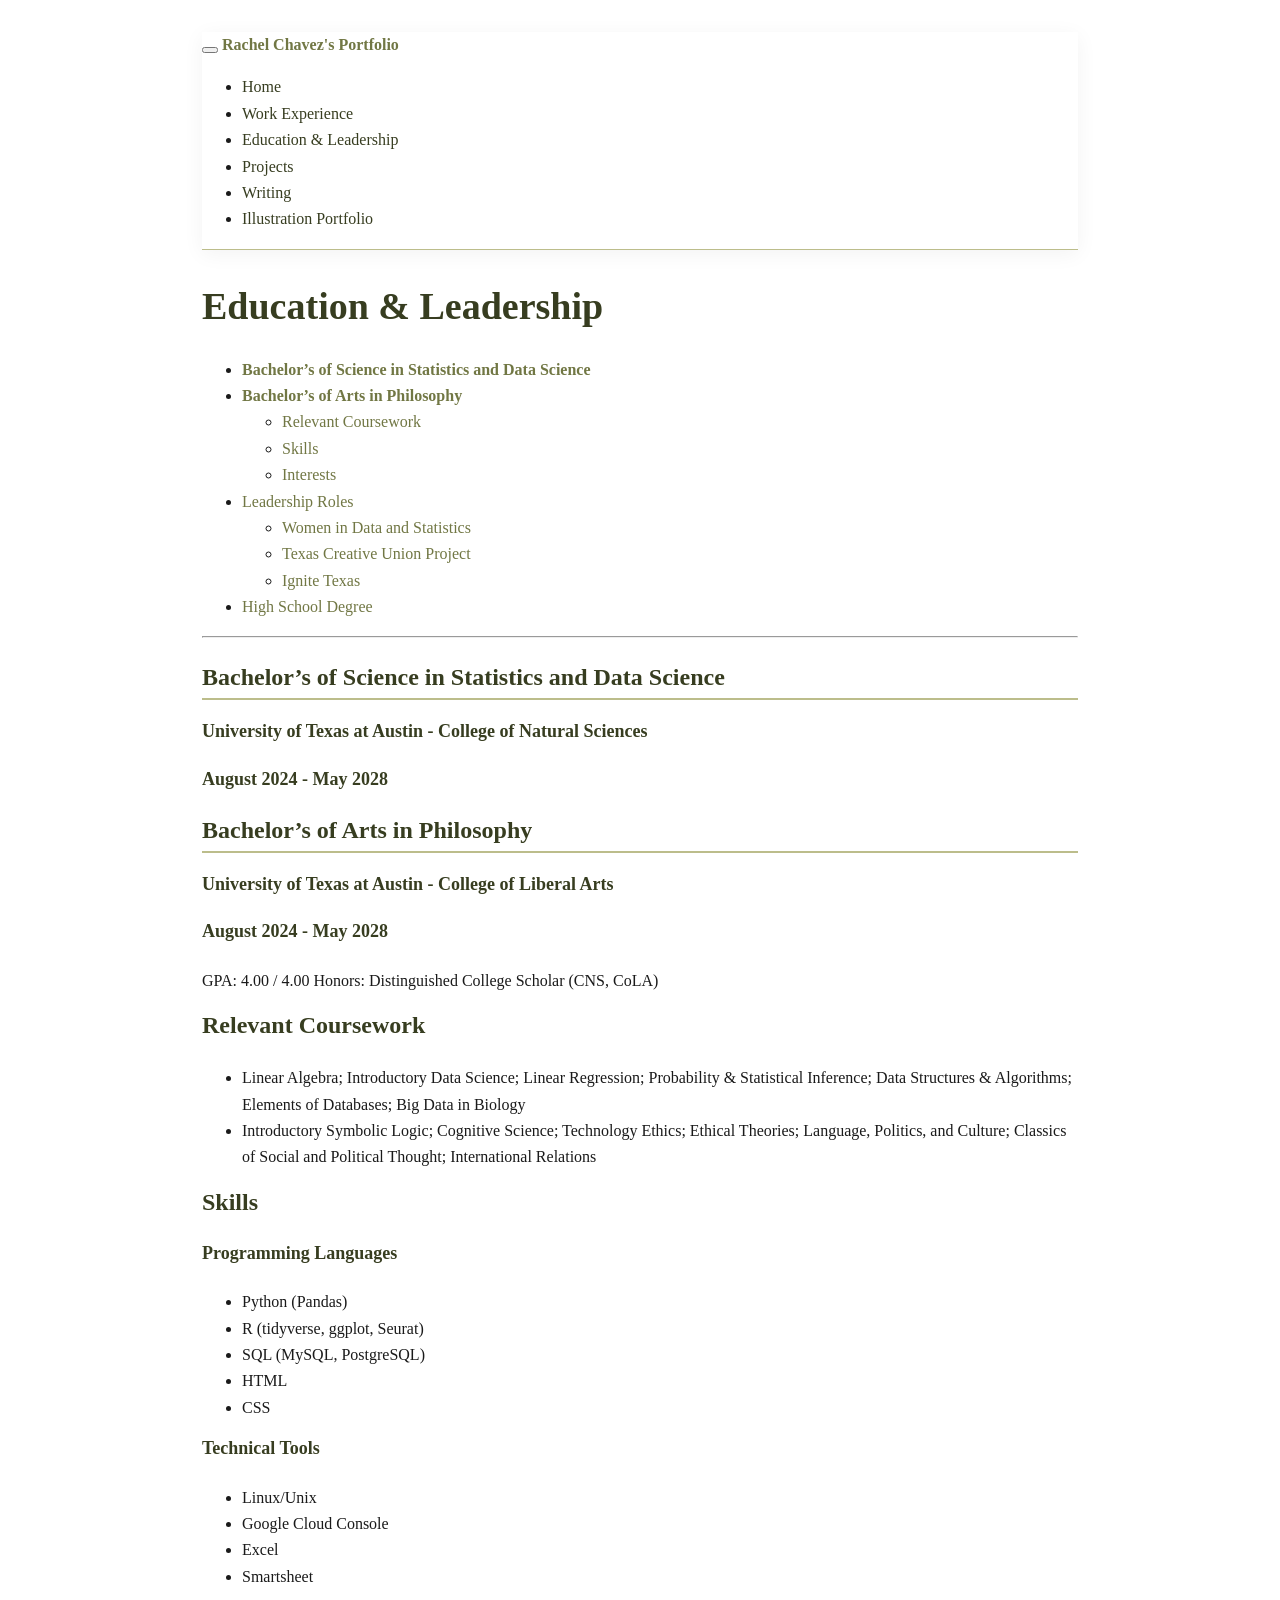
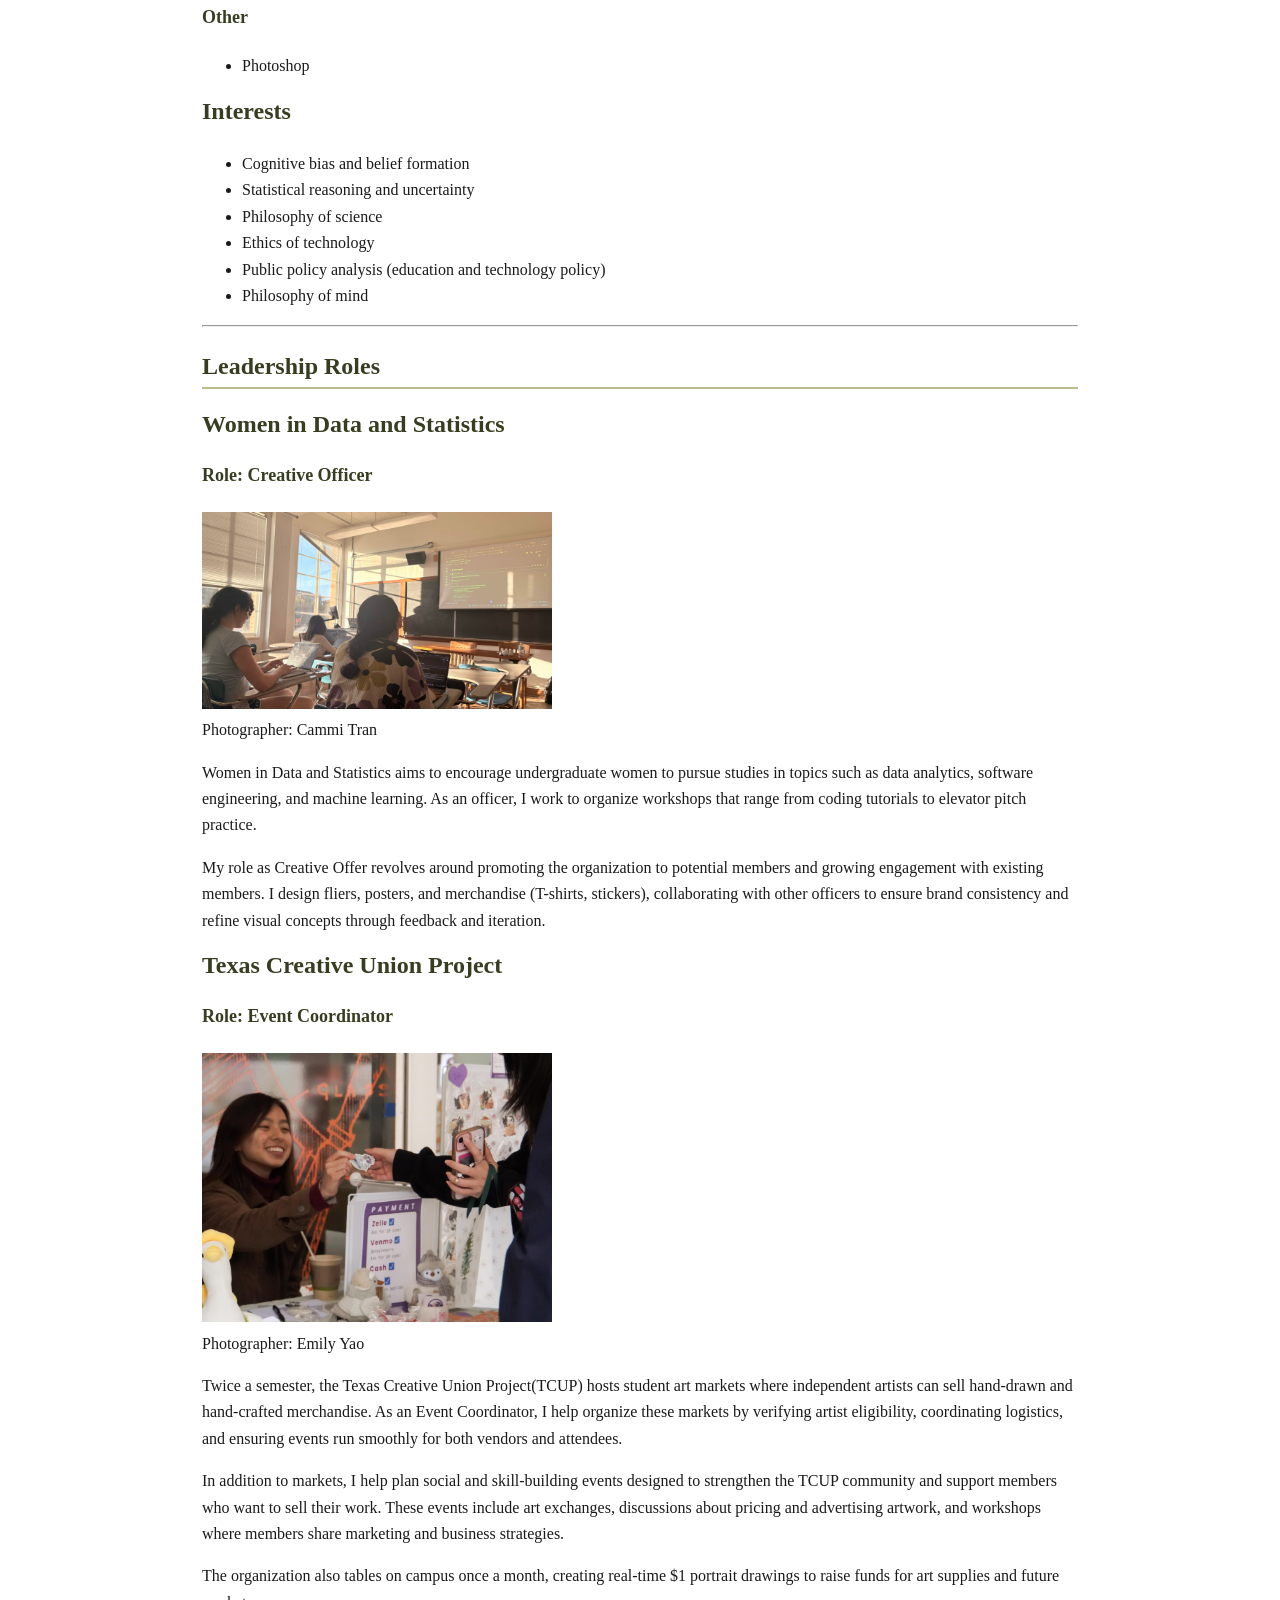
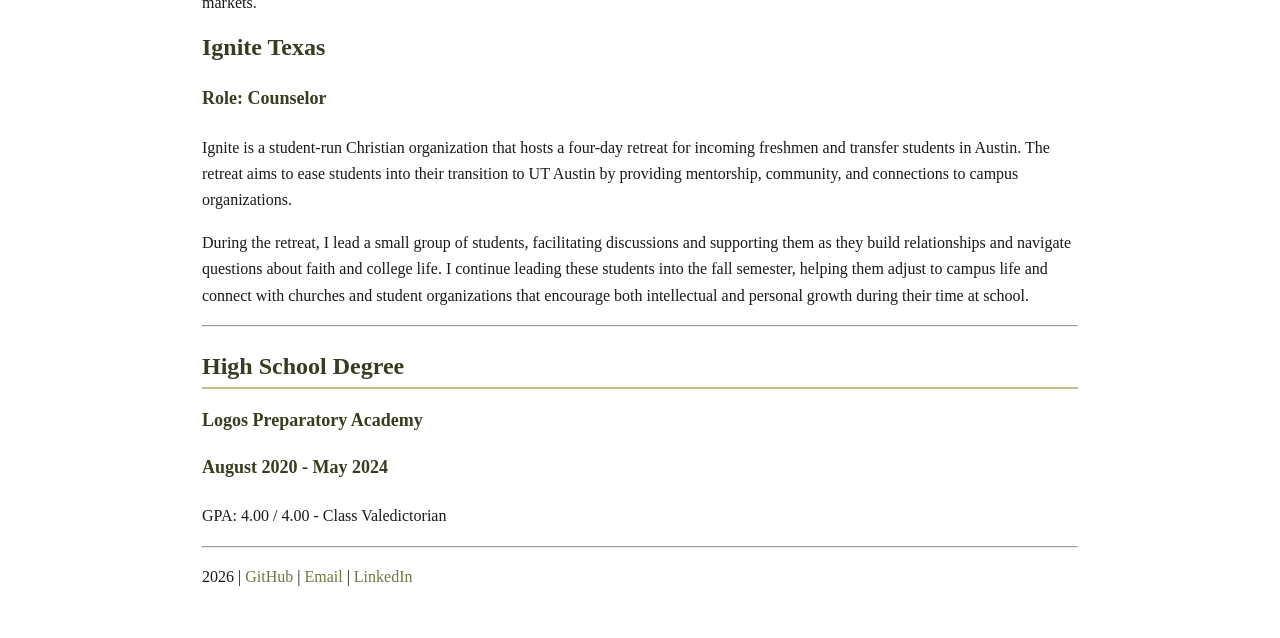
==== commit 06955485: "Add files via upload" ====
--- a/Education---Leadership.html
+++ b/Education---Leadership.html
@@ -253,7 +253,7 @@
   <a href="Work-Experience.html">Work Experience</a>
 </li>
 <li>
-  <a href="Education---Leadership.html">Education &amp; Leadership</a>
+  <a href="Education-Leadership.html">Education &amp; Leadership</a>
 </li>
 <li>
   <a href="Projects.html">Projects</a>
@@ -460,11 +460,12 @@
 </div>
 </div>
 
-<p>2026 | 
-<a href="https://github.com/ray-chav">GitHub</a> | 
-<a href="mailto:rcchavez@utexas.edu">Email</a> | 
-<a href="https://www.linkedin.com/in/rachel-chavez-03063a3b6/">LinkedIn</a>
-</p>
+
+
+
+<p>2026 | <a href="https://github.com/ray-chav">GitHub</a> | <a
+href="mailto:rcchavez@utexas.edu">Email</a> | <a
+href="https://www.linkedin.com/in/rachel-chavez-03063a3b6/">LinkedIn</a></p>
 
 
 
--- a/style.css
+++ b/style.css
@@ -61,6 +61,22 @@
   padding: 2rem;
 }
 
+.image-wrapper {
+  text-align: center;
+}
+
+/* kyoooot border for images */
+.cute-border {
+  border: 5px solid #717744;
+  border-radius: 15px;
+  padding: 10px;
+  background-color: white;
+  display: inline-block;
+}
+
+.cute-border img {
+  display: block;
+}
 
 /* heading styling*/
 h1, h2, h3, h4 {
@@ -85,6 +101,7 @@
 
   /* Space above the section */
   margin-top: 1.5rem;
+  font-size: 1.5rem;
   /* add border around secnodary headers,
   mind spacing*/
   border-bottom: 2px solid var(--color-border);
@@ -147,6 +164,10 @@
   color: var(--color-primary) !important;
 }
 
+/* make navbar current page bold */
+.navbar .nav-link.active {
+  font-weight: bold;
+}
 
 /*code block formatting below
 black bg, white text, formatted in code font*/
@@ -157,24 +178,29 @@
 }
 
 /* code blocks */
+/* multi-line code block */
 pre {
-
+  font-family: var(--font-mono);
   background: #0f172a;
   color: #e2e8f0;
-
   padding: 1rem;
   border-radius: var(--radius);
-  /* allow scrollig if code is very long */
   overflow-x: auto;
 }
 
-/* inline code formatting, likely not needed */
+/* syntax highlight fix 
+oops*/
+pre code {
+  color: inherit !important;
+  background: none !important;
+}
+
+/* inline code */
 code {
-
-  /* r esque highlight */
   background: var(--color-bg-alt);
   padding: 0.2rem 0.35rem;
   border-radius: 4px;
+  color: var(--color-text);
 }
 
 /* reusable container component */
@@ -201,12 +227,12 @@
   color: var(--color-muted);
 
   /* shrink text but only slightly */
-  font-size: 0.9rem;
-
-  /* footer text must be centered*/
+  font-size: 0.5rem;
+
+  /* footer text is not centered
+  idk how to do that*/
   text-align: center;
 }
-
 
 /* ALL BELOW IS FOR RESPONSIVE DESIGN */
 
